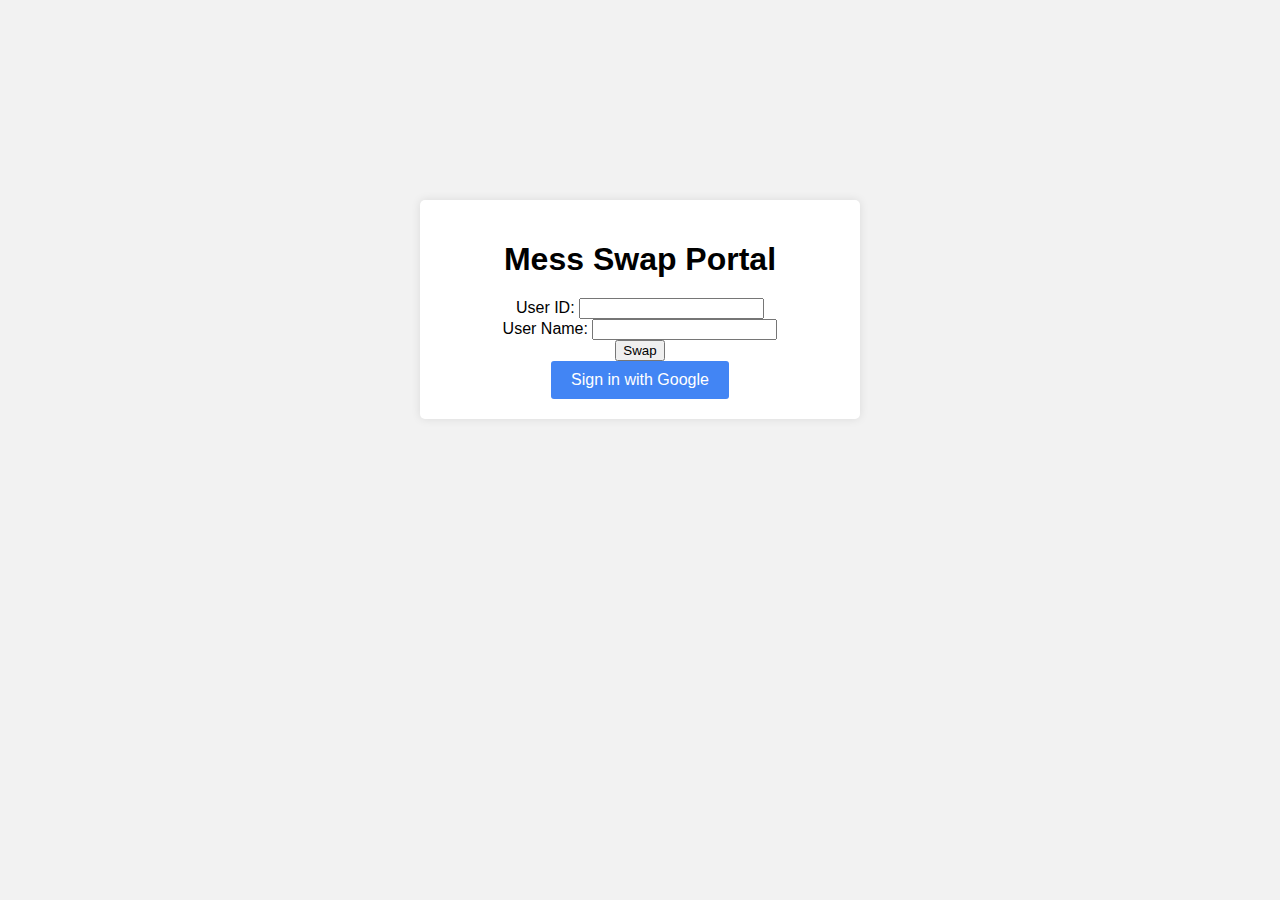
==== index.html @ 0527f186 "Add files via upload" ====
<!DOCTYPE html>
<html>
<head>
  <title>Mess Swap Portal</title>
  <link rel="stylesheet" type="text/css" href="styles.css">
</head>
<body>
  <div id="login-container">
    <h1>Mess Swap Portal</h1>
      <form id="swap-form">
        <label for="user-id">User ID:</label>
        <input type="text" id="user-id" name="user-id" required>
        <br>
        <label for="user-name">User Name:</label>
        <input type="text" id="user-name" name="user-name" required>
        <br>
        <button type="submit">Swap</button>
      </form>
    <button id="google-login-btn">Sign in with Google</button>
  </div>

  <div id="swap-container" style="display: none;">
    <h2>Swap Mess</h2>
    <form id="swap-form">
      <label for="user-id">User ID:</label>
      <input type="text" id="user-id" name="user-id" required>
      <br>
      <label for="user-name">User Name:</label>
      <input type="text" id="user-name" name="user-name" required>
      <br>
      <button type="submit">Swap</button>
    </form>
  </div>

  <!-- Add your JavaScript code here -->

  <script src="https://apis.google.com/js/api.js" onload="handleClientLoad()"></script>
  <script src="script.js"></script>
</body>
</html>
---- styles.css ----
body {
  font-family: Arial, sans-serif;
  background-color: #f2f2f2;
  text-align: center;
}

#login-container {
  background-color: #ffffff;
  margin: 200px auto;
  padding: 20px;
  max-width: 400px;
  border-radius: 5px;
  box-shadow: 0 0 10px rgba(0, 0, 0, 0.1);
}

h1 {
  margin-bottom: 20px;
}

#google-login-btn {
  background-color: #4285F4;
  color: #ffffff;
  border: none;
  padding: 10px 20px;
  font-size: 16px;
  border-radius: 3px;
  cursor: pointer;
}

#google-login-btn:hover {
  background-color: #3367D6;
}
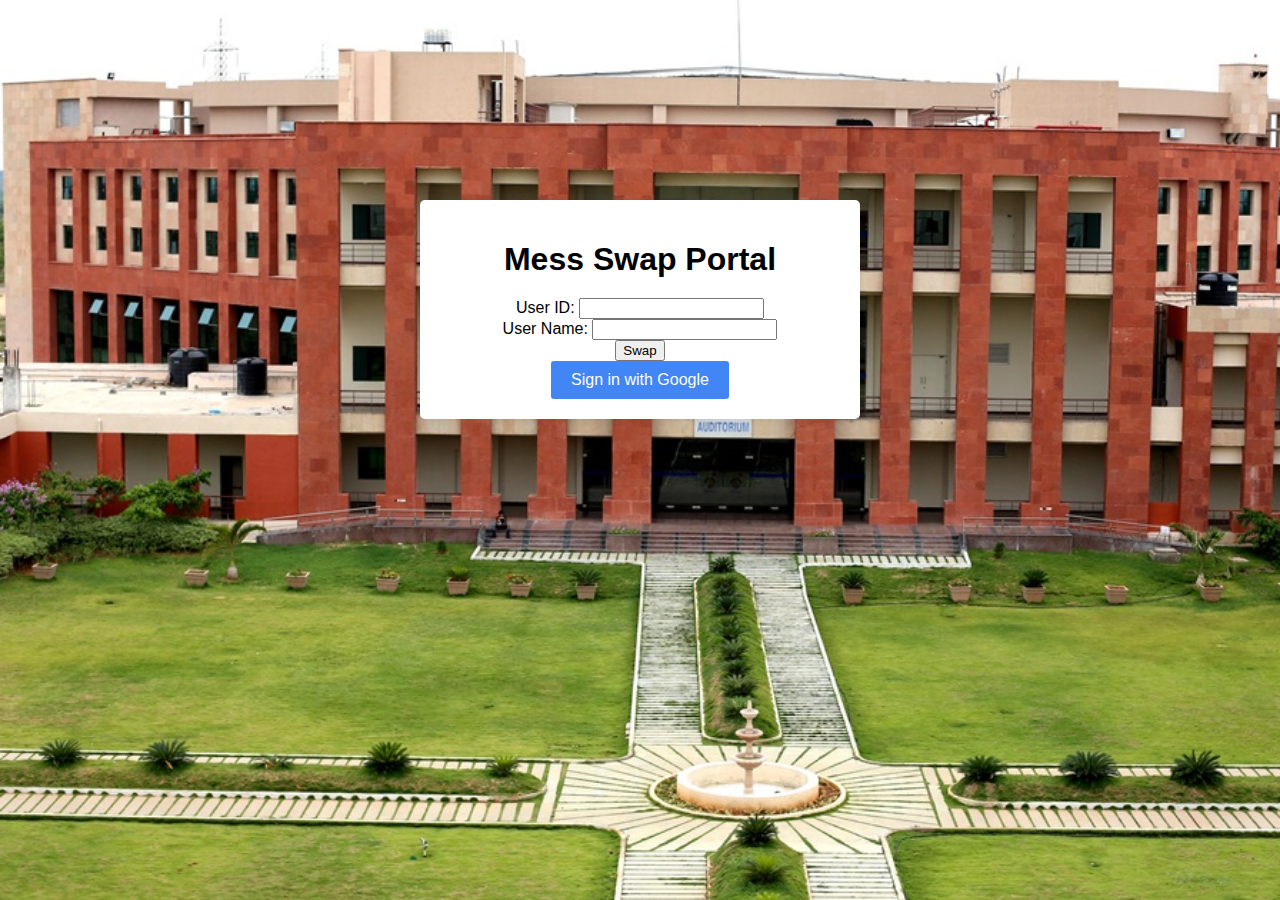
==== commit 7750c300: "Add files via upload" ====
--- a/index.html
+++ b/index.html
@@ -32,9 +32,8 @@
     </form>
   </div>
 
-  <!-- Add your JavaScript code here -->
+  <script src="https://apis.google.com/js/api.js" onload="this.onload=function(){};handleClientLoad()" onreadystatechange="if (this.readyState === 'complete') this.onload()"></script>
 
-  <script src="https://apis.google.com/js/api.js" onload="handleClientLoad()"></script>
   <script src="script.js"></script>
 </body>
 </html>
--- a/styles.css
+++ b/styles.css
@@ -1,6 +1,10 @@
 body {
   font-family: Arial, sans-serif;
   background-color: #f2f2f2;
+  background-image: url('bitsh.jpg');
+  background-repeat: no-repeat;
+  background-attachment: fixed;
+  background-size: cover;
   text-align: center;
 }
 
